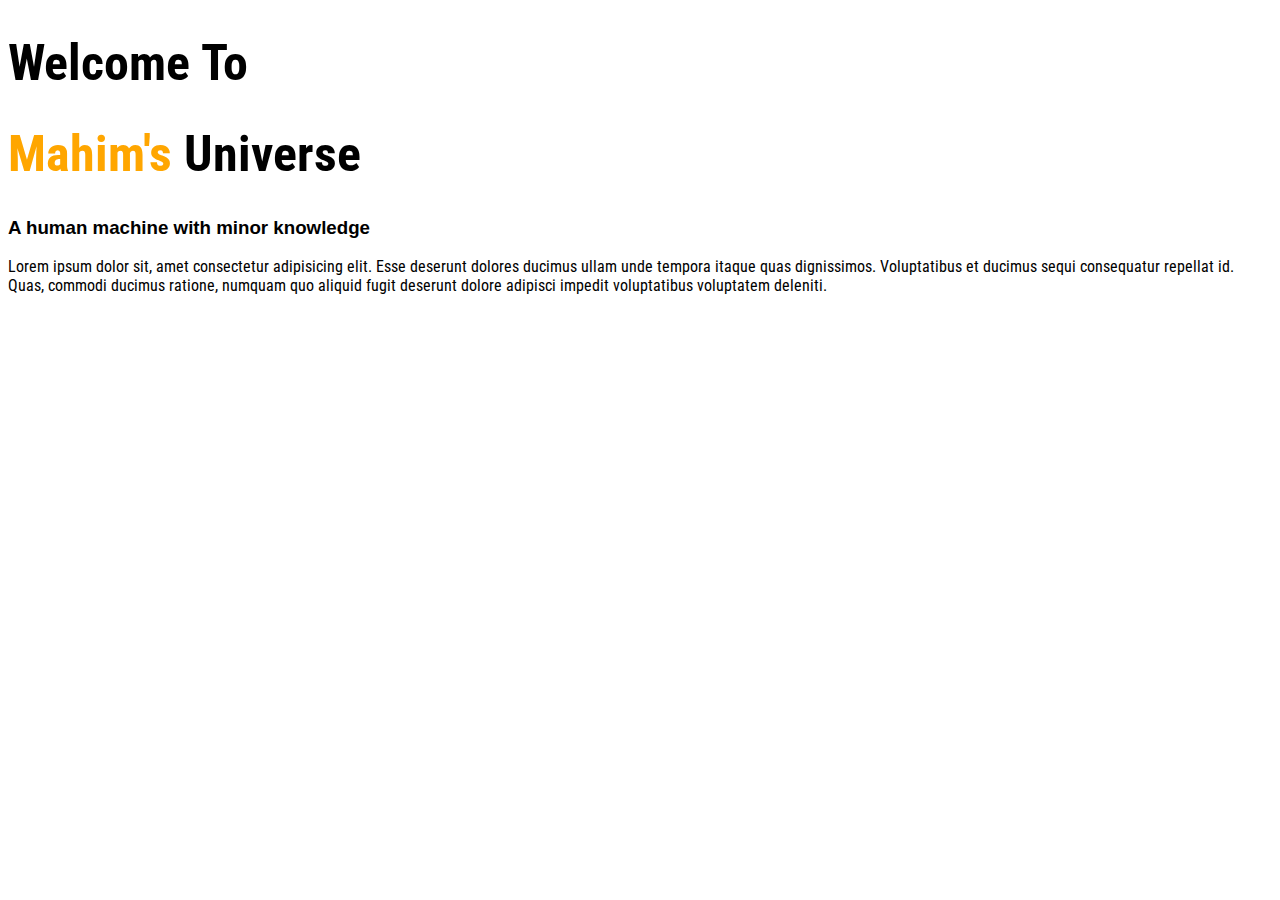
==== index.html @ a58968b7 "p" ====
<!DOCTYPE html>
<html lang="en">
<head>
    <meta charset="UTF-8">
    <meta http-equiv="X-UA-Compatible" content="IE=edge">
    <meta name="viewport" content="width=device-width, initial-scale=1.0">
    <title>Mahim's Portfolio</title>
    <link rel="preconnect" href="https://fonts.googleapis.com">
<link rel="preconnect" href="https://fonts.gstatic.com" crossorigin>
<link href="https://fonts.googleapis.com/css2?family=Roboto+Condensed:ital@1&display=swap" rel="stylesheet">
    <link rel="stylesheet" href="style.css">
</head>
<body>
    <h1>Welcome To</h1>
    <h1><span class="orange-color">Mahim's</span> Universe</h1>
    <h3 class="h3font">A human machine with minor knowledge</h3>
    <p>Lorem ipsum dolor sit, amet consectetur adipisicing elit. Esse deserunt dolores ducimus ullam unde tempora itaque quas dignissimos. Voluptatibus et ducimus sequi consequatur repellat id. Quas, commodi ducimus ratione, numquam quo aliquid fugit deserunt dolore adipisci impedit voluptatibus voluptatem deleniti.
    </p>

</body>
</html>
---- style.css ----
body{
    font-family: 'Roboto Condensed', sans-serif;
}
h1{
    font-size: 50px;
}
.orange-color{
    color: rgb(255, 166, 0);
}
.h3font{
    font-family: sans-serif;
}
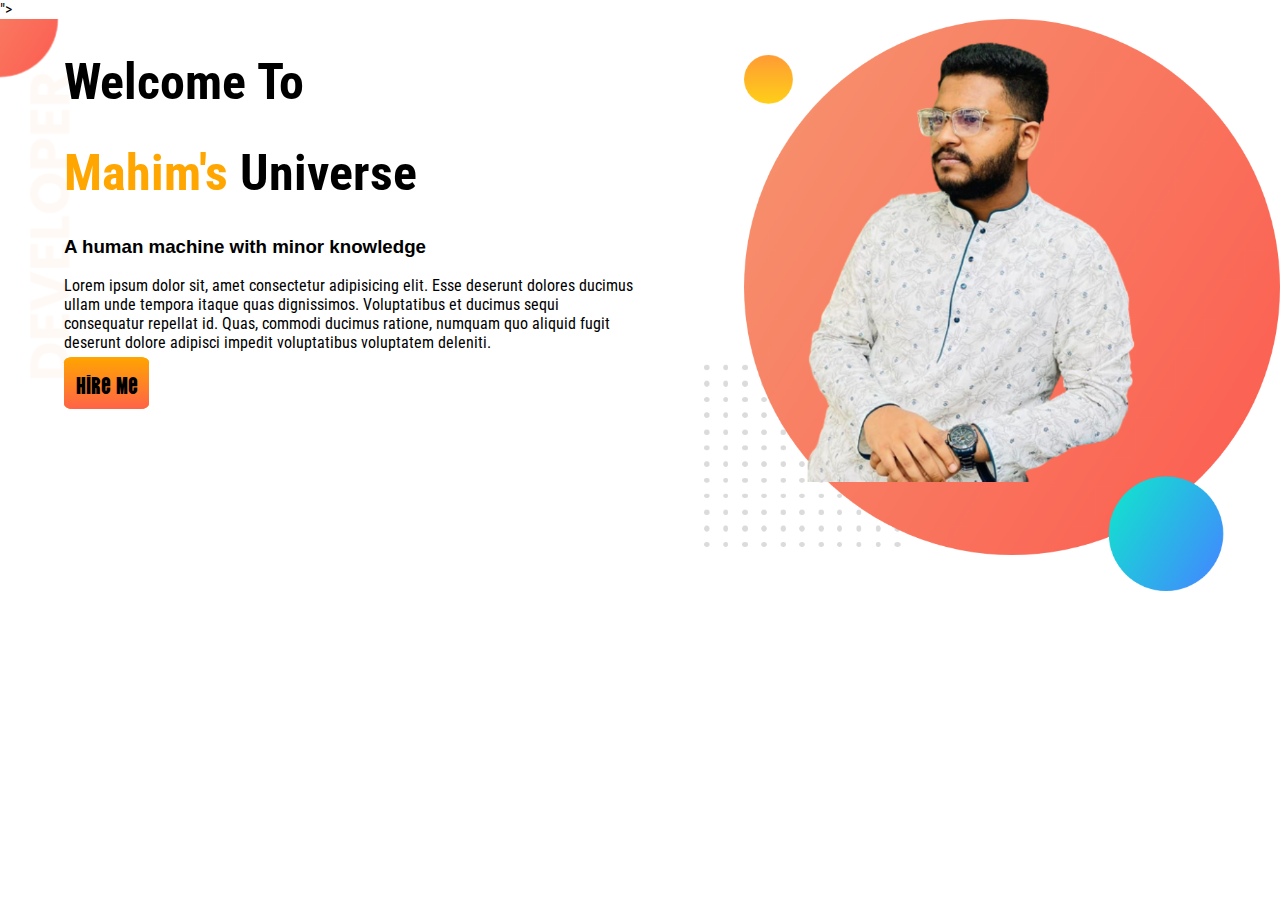
==== commit a7c3f041: "7/13/2023" ====
--- a/index.html
+++ b/index.html
@@ -8,14 +8,28 @@
     <link rel="preconnect" href="https://fonts.googleapis.com">
 <link rel="preconnect" href="https://fonts.gstatic.com" crossorigin>
 <link href="https://fonts.googleapis.com/css2?family=Roboto+Condensed:ital@1&display=swap" rel="stylesheet">
+<link rel="stylesheet" href="<link rel="preconnect" href="https://fonts.googleapis.com">
+<link rel="preconnect" href="https://fonts.gstatic.com" crossorigin>
+<link href="https://fonts.googleapis.com/css2?family=Roboto+Condensed:ital@1&family=Roboto:ital,wght@1,700&family=Vina+Sans&display=swap" rel="stylesheet">">
     <link rel="stylesheet" href="style.css">
 </head>
 <body>
-    <h1>Welcome To</h1>
-    <h1><span class="orange-color">Mahim's</span> Universe</h1>
-    <h3 class="h3font">A human machine with minor knowledge</h3>
-    <p>Lorem ipsum dolor sit, amet consectetur adipisicing elit. Esse deserunt dolores ducimus ullam unde tempora itaque quas dignissimos. Voluptatibus et ducimus sequi consequatur repellat id. Quas, commodi ducimus ratione, numquam quo aliquid fugit deserunt dolore adipisci impedit voluptatibus voluptatem deleniti.
-    </p>
+   <section class="top-banner">
+    <div class="half-width">
+        <h1>Welcome To</h1>
+        <h1><span class="orange-color">Mahim's</span> Universe</h1>
+        <h3 class="h3font">A human machine with minor knowledge</h3>
+        <p>Lorem ipsum dolor sit, amet consectetur adipisicing elit. Esse deserunt dolores ducimus ullam unde tempora itaque
+            quas dignissimos. Voluptatibus et ducimus sequi consequatur repellat id. Quas, commodi ducimus ratione, numquam
+            quo aliquid fugit deserunt dolore adipisci impedit voluptatibus voluptatem deleniti.
+        </p>
+        <a class="link-button" target="_blank" href="https://www.facebook.com/rafiqmahim009/">Hire Me</a>
+    </div>
 
+    <div class="half-width">
+        <img src="images/my-bg.png" alt="">
+    </div>
+
+   </section>
 </body>
 </html>--- a/style.css
+++ b/style.css
@@ -1,5 +1,6 @@
 body{
     font-family: 'Roboto Condensed', sans-serif;
+    margin: 0;
 }
 h1{
     font-size: 50px;
@@ -9,4 +10,31 @@
 }
 .h3font{
     font-family: sans-serif;
+}
+section{
+    display: flex;
+}
+.half-width{
+    width: 50%;
+    padding-left: 5%;
+}
+.half-width img{
+    width: 100%;
+}
+.link-button{
+    text-decoration: none;
+    background-color: rgb(255, 166, 0);
+    color: black;
+    font-size: 150%;
+    font-family: 'Vina Sans', cursive;
+    padding-left: 2%;
+    padding-top: 2%;
+    padding-bottom: 2%;
+    padding-right: 2%;
+    border-radius: 10%;
+    background-image: linear-gradient(orange,  tomato);
+}
+.top-banner{
+    background-image: url(images/top-banner.png);
+    background-repeat: no-repeat;
 }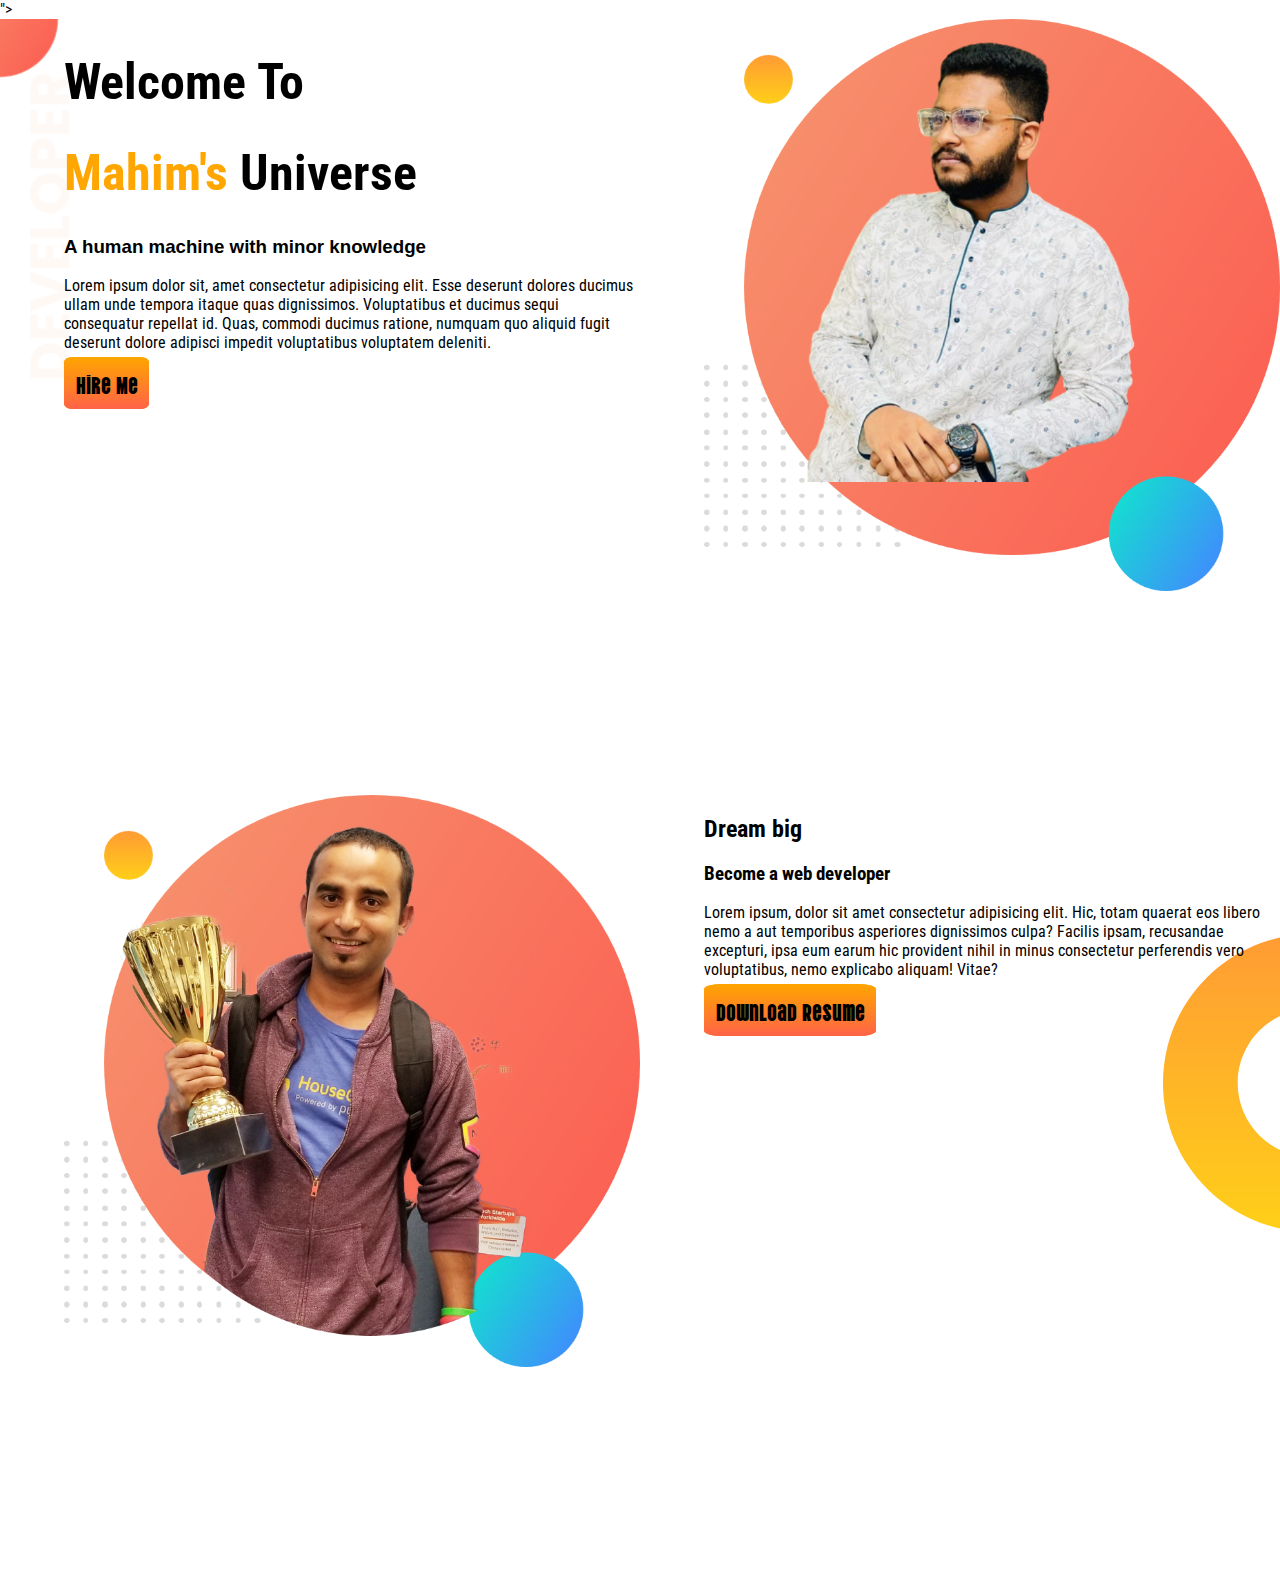
==== commit 33e7e96d: "7.57" ====
--- a/index.html
+++ b/index.html
@@ -31,5 +31,16 @@
     </div>
 
    </section>
+   <section class="dream-big">
+    <div class="half-width">
+        <img src="images/jhankar.png" alt="">
+    </div>
+    <div class="half-width">
+        <h2>Dream big</h2>
+        <h3>Become a web developer</h3>
+        <p>Lorem ipsum, dolor sit amet consectetur adipisicing elit. Hic, totam quaerat eos libero nemo a aut temporibus asperiores dignissimos culpa? Facilis ipsam, recusandae excepturi, ipsa eum earum hic provident nihil in minus consectetur perferendis vero voluptatibus, nemo explicabo aliquam! Vitae?</p>
+        <a class="link-button" target="_blank" href="">Download Resume</a>
+    </div>
+   </section>
 </body>
 </html>--- a/style.css
+++ b/style.css
@@ -13,6 +13,7 @@
 }
 section{
     display: flex;
+    margin-bottom: 200px;
 }
 .half-width{
     width: 50%;
@@ -37,4 +38,12 @@
 .top-banner{
     background-image: url(images/top-banner.png);
     background-repeat: no-repeat;
-}+}
+.chapa-etare{
+    padding-left: 50px;
+}
+.dream-big{
+    background-image: url(images/dream-bg.png);
+    background-repeat: no-repeat;
+    background-position: right;
+}
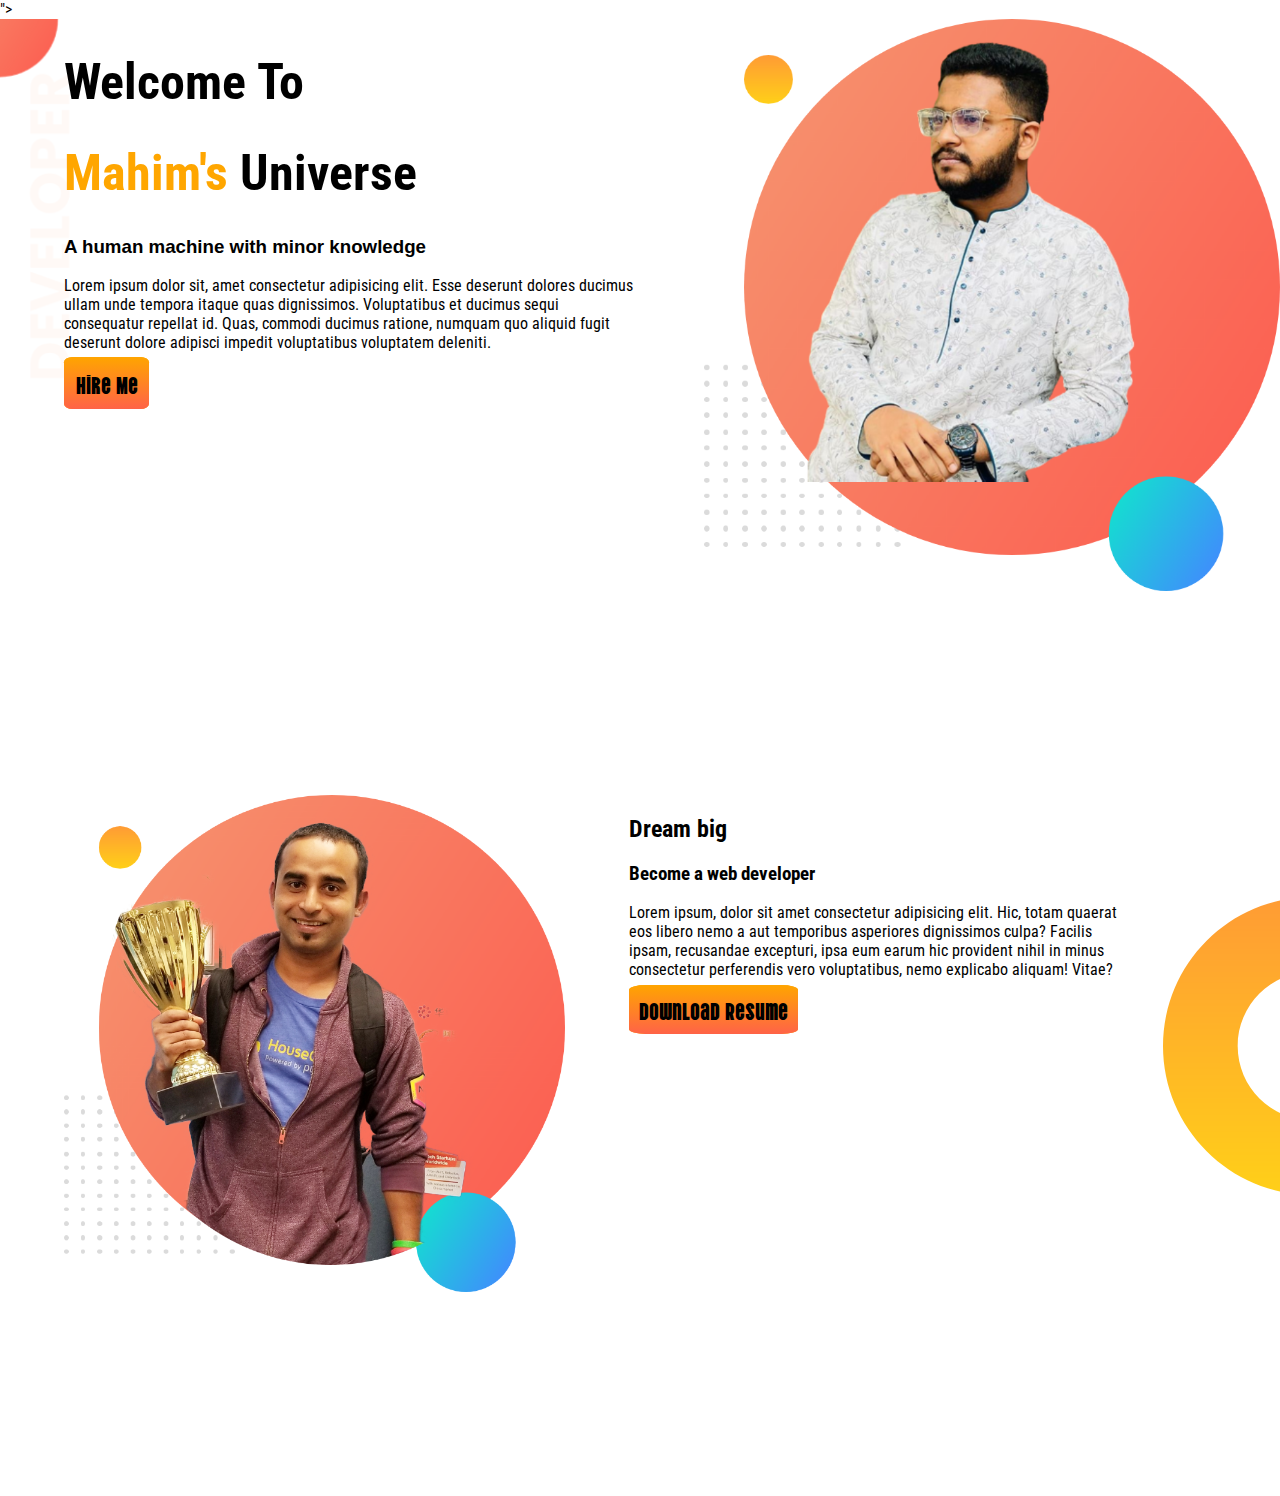
==== commit 5122871c: "pore korum" ====
--- a/index.html
+++ b/index.html
@@ -19,9 +19,7 @@
         <h1>Welcome To</h1>
         <h1><span class="orange-color">Mahim's</span> Universe</h1>
         <h3 class="h3font">A human machine with minor knowledge</h3>
-        <p>Lorem ipsum dolor sit, amet consectetur adipisicing elit. Esse deserunt dolores ducimus ullam unde tempora itaque
-            quas dignissimos. Voluptatibus et ducimus sequi consequatur repellat id. Quas, commodi ducimus ratione, numquam
-            quo aliquid fugit deserunt dolore adipisci impedit voluptatibus voluptatem deleniti.
+        <p>Lorem ipsum dolor sit, amet consectetur adipisicing elit. Esse deserunt dolores ducimus ullam unde tempora itaque quas dignissimos. Voluptatibus et ducimus sequi consequatur repellat id. Quas, commodi ducimus ratione, numquam quo aliquid fugit deserunt dolore adipisci impedit voluptatibus voluptatem deleniti.
         </p>
         <a class="link-button" target="_blank" href="https://www.facebook.com/rafiqmahim009/">Hire Me</a>
     </div>
@@ -29,13 +27,12 @@
     <div class="half-width">
         <img src="images/my-bg.png" alt="">
     </div>
-
    </section>
    <section class="dream-big">
     <div class="half-width">
         <img src="images/jhankar.png" alt="">
     </div>
-    <div class="half-width">
+    <div class="half-width padding-right">
         <h2>Dream big</h2>
         <h3>Become a web developer</h3>
         <p>Lorem ipsum, dolor sit amet consectetur adipisicing elit. Hic, totam quaerat eos libero nemo a aut temporibus asperiores dignissimos culpa? Facilis ipsam, recusandae excepturi, ipsa eum earum hic provident nihil in minus consectetur perferendis vero voluptatibus, nemo explicabo aliquam! Vitae?</p>
--- a/style.css
+++ b/style.css
@@ -47,3 +47,6 @@
     background-repeat: no-repeat;
     background-position: right;
 }
+.padding-right{
+    padding-right: 150px;
+}
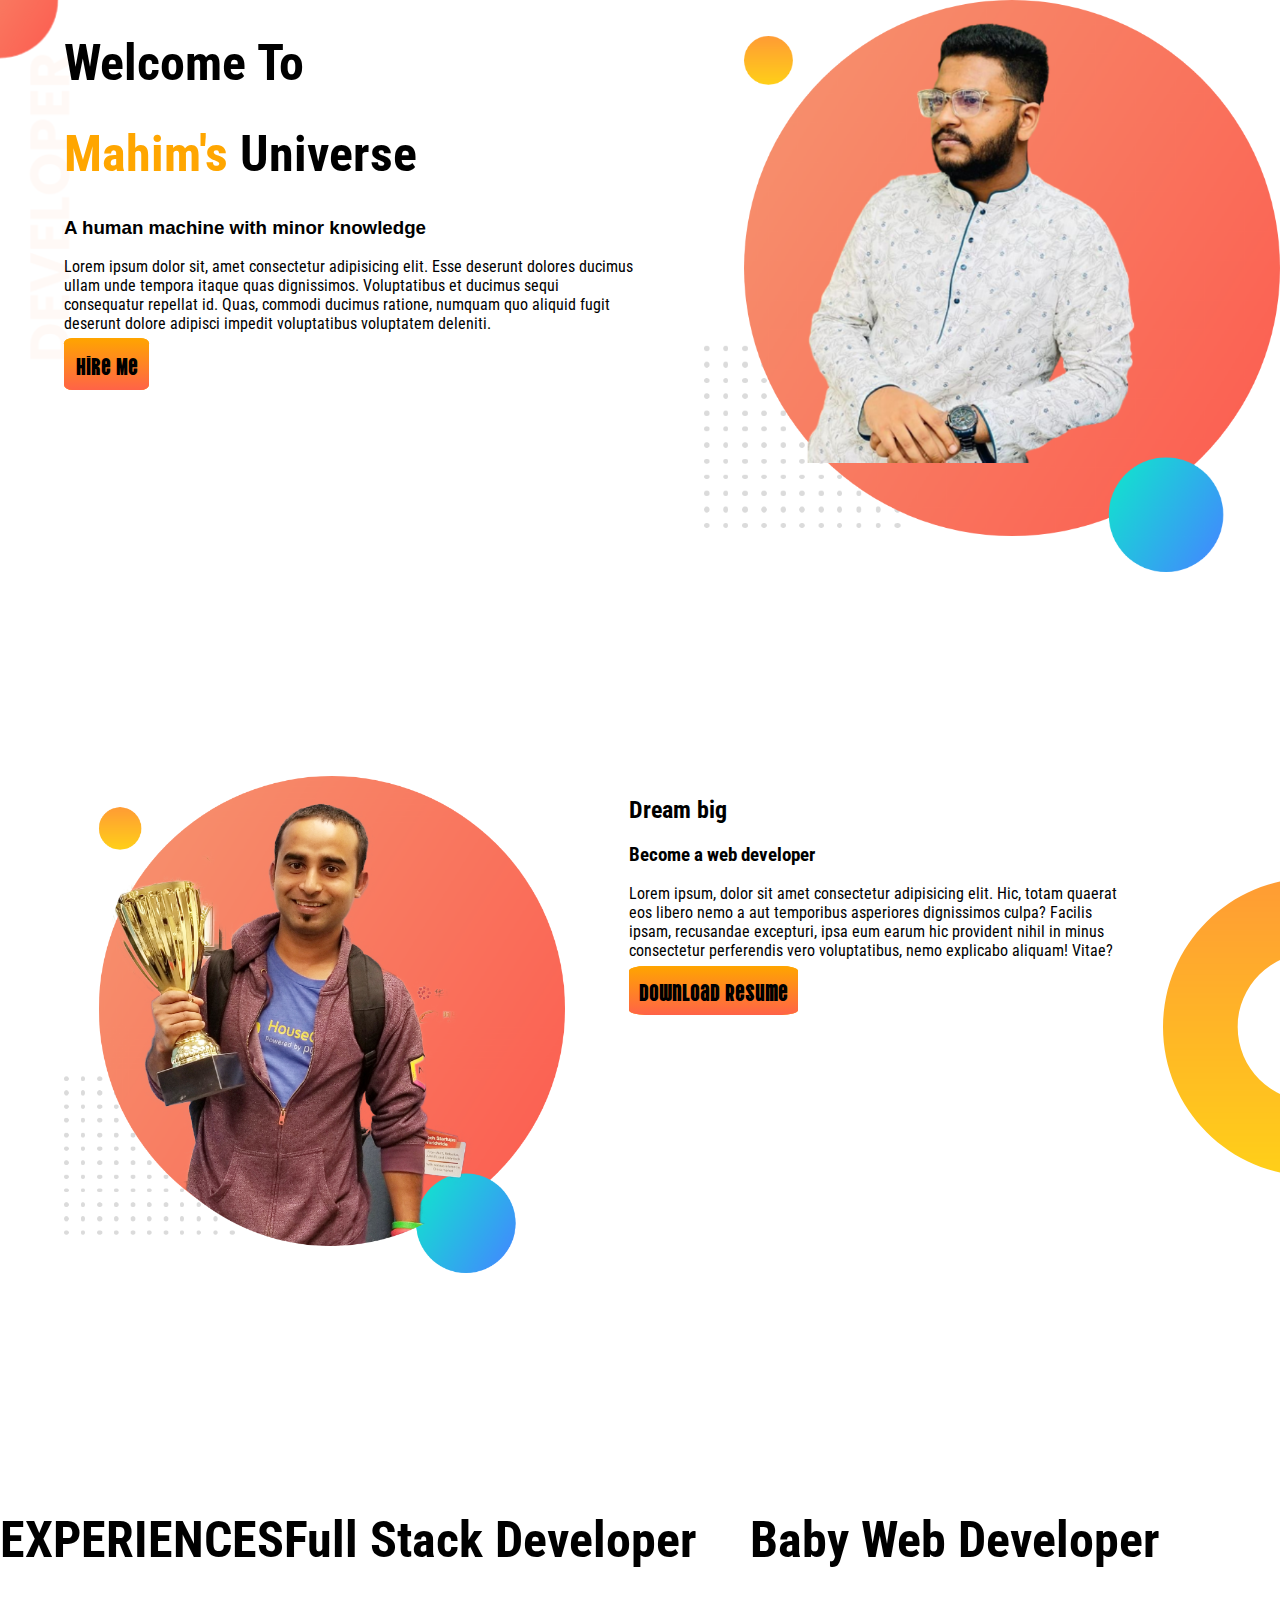
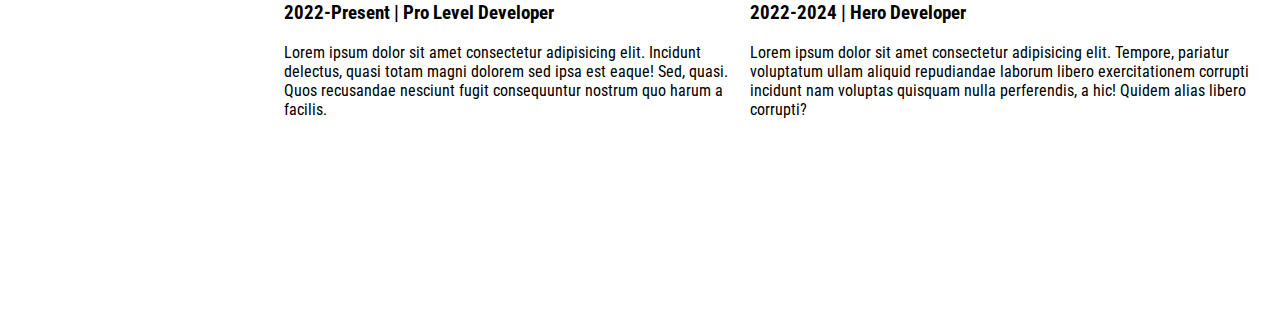
==== commit 5dcc9b91: "223" ====
--- a/index.html
+++ b/index.html
@@ -10,34 +10,55 @@
 <link href="https://fonts.googleapis.com/css2?family=Roboto+Condensed:ital@1&display=swap" rel="stylesheet">
 <link rel="stylesheet" href="<link rel="preconnect" href="https://fonts.googleapis.com">
 <link rel="preconnect" href="https://fonts.gstatic.com" crossorigin>
-<link href="https://fonts.googleapis.com/css2?family=Roboto+Condensed:ital@1&family=Roboto:ital,wght@1,700&family=Vina+Sans&display=swap" rel="stylesheet">">
+<link href="https://fonts.googleapis.com/css2?family=Roboto+Condensed:ital@1&family=Roboto:ital,wght@1,700&family=Vina+Sans&display=swap" rel="stylesheet">
     <link rel="stylesheet" href="style.css">
 </head>
 <body>
-   <section class="top-banner">
-    <div class="half-width">
-        <h1>Welcome To</h1>
-        <h1><span class="orange-color">Mahim's</span> Universe</h1>
-        <h3 class="h3font">A human machine with minor knowledge</h3>
-        <p>Lorem ipsum dolor sit, amet consectetur adipisicing elit. Esse deserunt dolores ducimus ullam unde tempora itaque quas dignissimos. Voluptatibus et ducimus sequi consequatur repellat id. Quas, commodi ducimus ratione, numquam quo aliquid fugit deserunt dolore adipisci impedit voluptatibus voluptatem deleniti.
-        </p>
-        <a class="link-button" target="_blank" href="https://www.facebook.com/rafiqmahim009/">Hire Me</a>
-    </div>
+    <section class="top-banner">
+        <div class="half-width">
+            <h1>Welcome To</h1>
+            <h1><span class="orange-color">Mahim's</span> Universe</h1>
+            <h3 class="h3font">A human machine with minor knowledge</h3>
+            <p>Lorem ipsum dolor sit, amet consectetur adipisicing elit. Esse deserunt dolores ducimus ullam unde
+                tempora itaque quas dignissimos. Voluptatibus et ducimus sequi consequatur repellat id. Quas, commodi
+                ducimus ratione, numquam quo aliquid fugit deserunt dolore adipisci impedit voluptatibus voluptatem
+                deleniti.
+            </p>
+            <a class="link-button" target="_blank" href="https://www.facebook.com/rafiqmahim009/">Hire Me</a>
+        </div>
 
-    <div class="half-width">
-        <img src="images/my-bg.png" alt="">
-    </div>
-   </section>
-   <section class="dream-big">
-    <div class="half-width">
-        <img src="images/jhankar.png" alt="">
-    </div>
-    <div class="half-width padding-right">
-        <h2>Dream big</h2>
-        <h3>Become a web developer</h3>
-        <p>Lorem ipsum, dolor sit amet consectetur adipisicing elit. Hic, totam quaerat eos libero nemo a aut temporibus asperiores dignissimos culpa? Facilis ipsam, recusandae excepturi, ipsa eum earum hic provident nihil in minus consectetur perferendis vero voluptatibus, nemo explicabo aliquam! Vitae?</p>
-        <a class="link-button" target="_blank" href="">Download Resume</a>
-    </div>
-   </section>
+        <div class="half-width">
+            <img src="images/my-bg.png" alt="">
+        </div>
+    </section>
+    <section class="dream-big">
+        <div class="half-width">
+            <img src="images/jhankar.png" alt="">
+        </div>
+        <div class="half-width padding-right">
+            <h2>Dream big</h2>
+            <h3>Become a web developer</h3>
+            <p>Lorem ipsum, dolor sit amet consectetur adipisicing elit. Hic, totam quaerat eos libero nemo a aut
+                temporibus asperiores dignissimos culpa? Facilis ipsam, recusandae excepturi, ipsa eum earum hic
+                provident nihil in minus consectetur perferendis vero voluptatibus, nemo explicabo aliquam! Vitae?</p>
+            <a class="link-button" target="_blank" href="">Download Resume</a>
+        </div>
+    </section>
+    <section class="Experience-area">
+        <h1>EXPERIENCES</h1>
+        <div> 
+            <h1>Full Stack Developer</h1>
+            <h3>2022-Present | Pro Level Developer</h3>
+            <p>Lorem ipsum dolor sit amet consectetur adipisicing elit. Incidunt delectus, quasi totam magni dolorem sed ipsa est
+                eaque! Sed, quasi. Quos recusandae nesciunt fugit consequuntur nostrum quo harum a facilis.</p>
+        </div>
+        <div>
+            <H1>Baby Web Developer</H1>
+            
+            <h3>2022-2024 | Hero Developer</h3>
+            <p>Lorem ipsum dolor sit amet consectetur adipisicing elit. Tempore, pariatur voluptatum ullam aliquid repudiandae laborum libero exercitationem corrupti incidunt nam voluptas quisquam nulla perferendis, a hic! Quidem alias libero corrupti?</p>
+        </div>
+        
+    </section>
 </body>
 </html>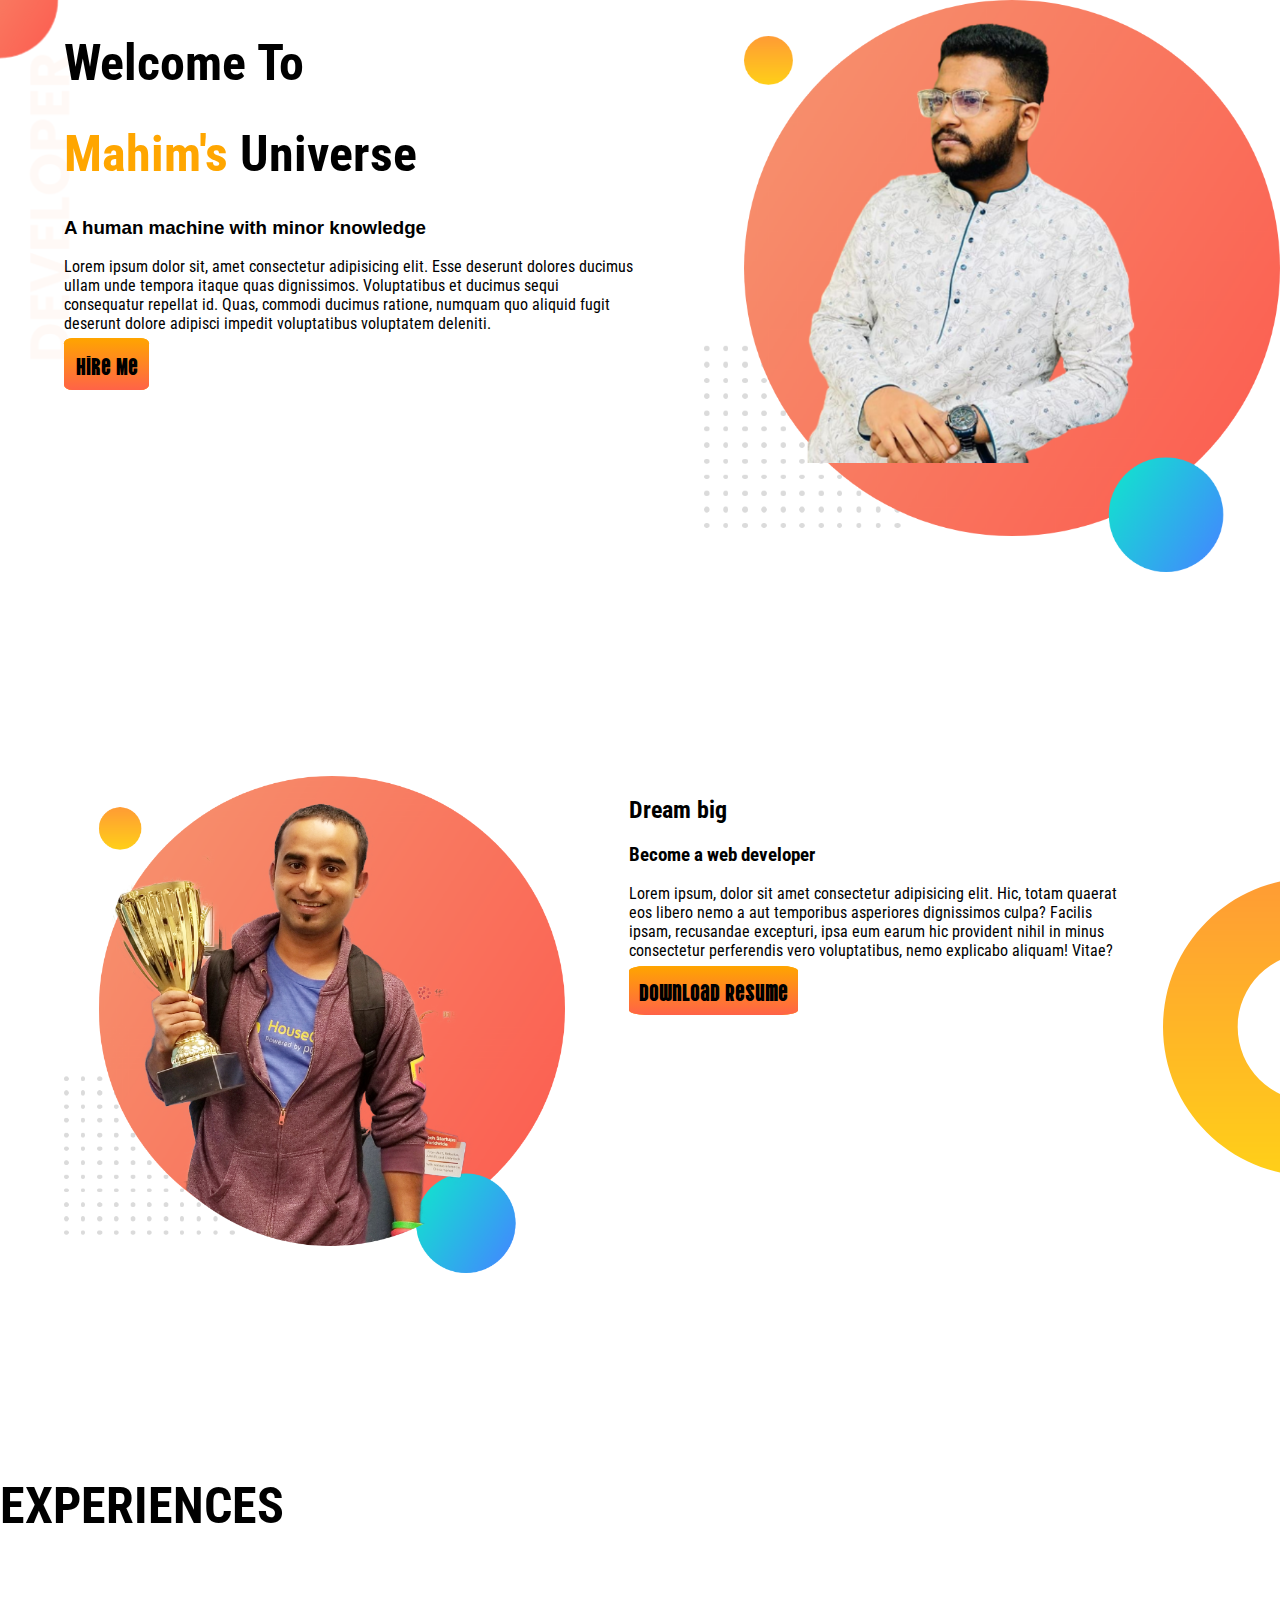
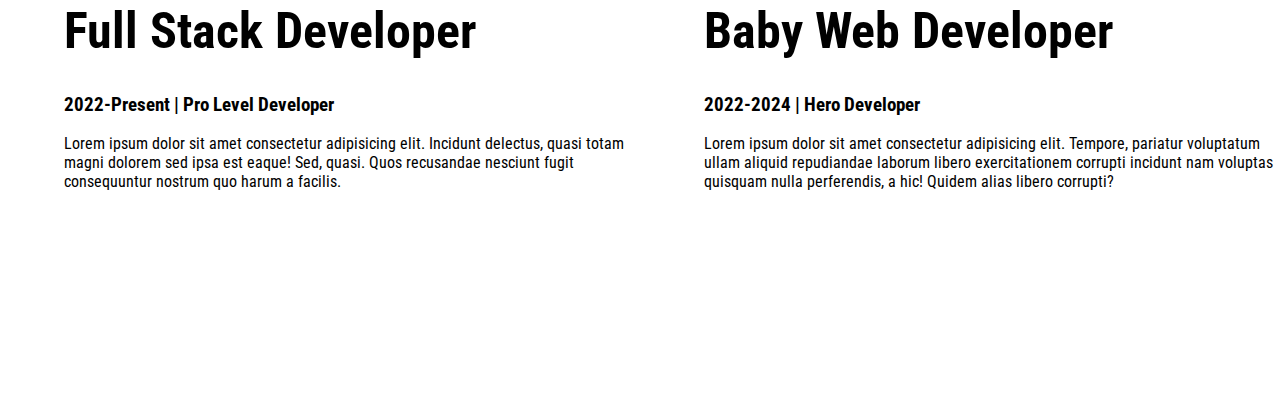
==== commit 4a049afa: "bad de vai" ====
--- a/index.html
+++ b/index.html
@@ -14,7 +14,7 @@
     <link rel="stylesheet" href="style.css">
 </head>
 <body>
-    <section class="top-banner">
+    <section class="top-banner flexible-container">
         <div class="half-width">
             <h1>Welcome To</h1>
             <h1><span class="orange-color">Mahim's</span> Universe</h1>
@@ -31,7 +31,7 @@
             <img src="images/my-bg.png" alt="">
         </div>
     </section>
-    <section class="dream-big">
+    <section class="dream-big flexible-container">
         <div class="half-width">
             <img src="images/jhankar.png" alt="">
         </div>
@@ -46,19 +46,23 @@
     </section>
     <section class="Experience-area">
         <h1>EXPERIENCES</h1>
-        <div> 
-            <h1>Full Stack Developer</h1>
-            <h3>2022-Present | Pro Level Developer</h3>
-            <p>Lorem ipsum dolor sit amet consectetur adipisicing elit. Incidunt delectus, quasi totam magni dolorem sed ipsa est
-                eaque! Sed, quasi. Quos recusandae nesciunt fugit consequuntur nostrum quo harum a facilis.</p>
+        <div class="flexible-container">
+            <div class="half-width">
+                <h1>Full Stack Developer</h1>
+                <h3>2022-Present | Pro Level Developer</h3>
+                <p>Lorem ipsum dolor sit amet consectetur adipisicing elit. Incidunt delectus, quasi totam magni dolorem sed ipsa
+                    est
+                    eaque! Sed, quasi. Quos recusandae nesciunt fugit consequuntur nostrum quo harum a facilis.</p>
+            </div>
+            <div class="half-width">
+                <H1>Baby Web Developer</H1>
+            
+                <h3>2022-2024 | Hero Developer</h3>
+                <p>Lorem ipsum dolor sit amet consectetur adipisicing elit. Tempore, pariatur voluptatum ullam aliquid repudiandae
+                    laborum libero exercitationem corrupti incidunt nam voluptas quisquam nulla perferendis, a hic! Quidem alias
+                    libero corrupti?</p>
+            </div>
         </div>
-        <div>
-            <H1>Baby Web Developer</H1>
-            
-            <h3>2022-2024 | Hero Developer</h3>
-            <p>Lorem ipsum dolor sit amet consectetur adipisicing elit. Tempore, pariatur voluptatum ullam aliquid repudiandae laborum libero exercitationem corrupti incidunt nam voluptas quisquam nulla perferendis, a hic! Quidem alias libero corrupti?</p>
-        </div>
-        
     </section>
 </body>
 </html>--- a/style.css
+++ b/style.css
@@ -10,10 +10,6 @@
 }
 .h3font{
     font-family: sans-serif;
-}
-section{
-    display: flex;
-    margin-bottom: 200px;
 }
 .half-width{
     width: 50%;
@@ -50,3 +46,7 @@
 .padding-right{
     padding-right: 150px;
 }
+.flexible-container{
+        display: flex;
+            margin-bottom: 200px;
+}
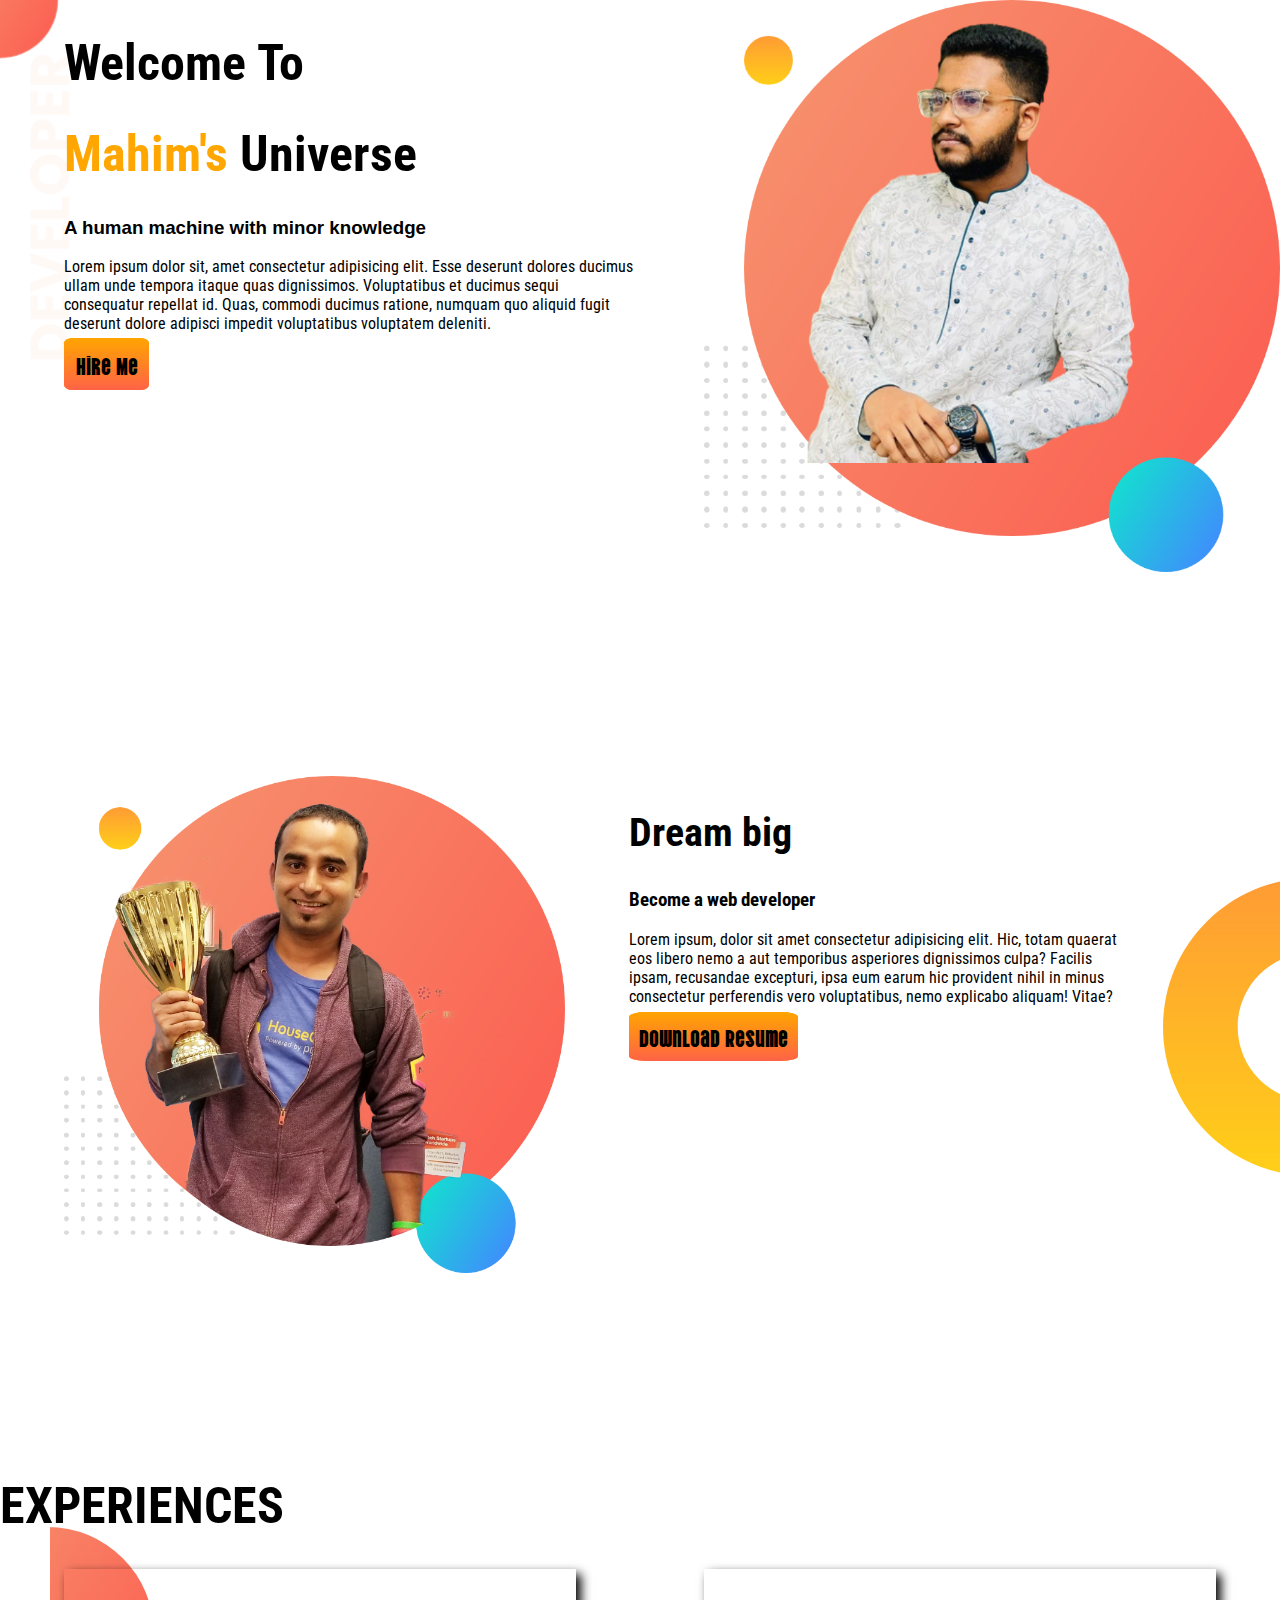
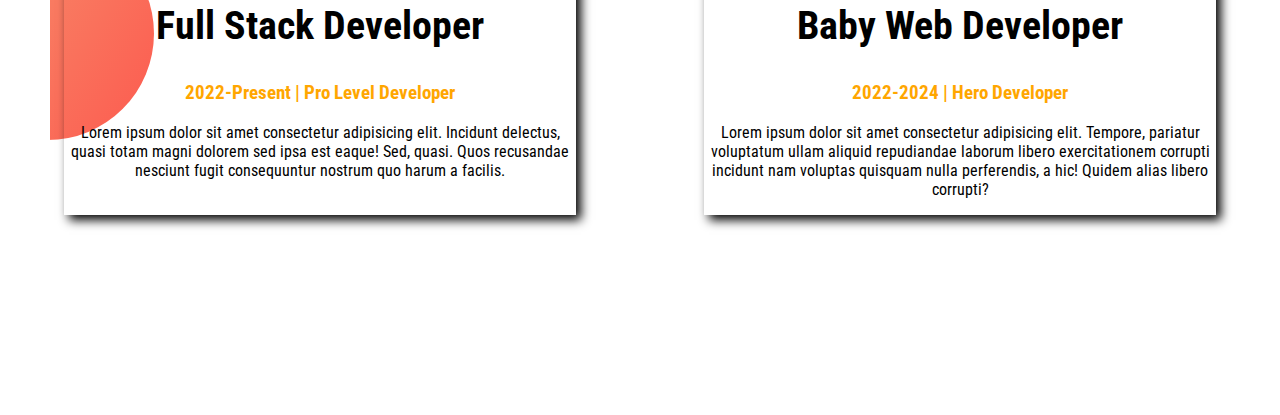
==== commit ac3fc356: "16/5/2023" ====
--- a/index.html
+++ b/index.html
@@ -47,18 +47,18 @@
     <section class="Experience-area">
         <h1>EXPERIENCES</h1>
         <div class="flexible-container">
-            <div class="half-width">
-                <h1>Full Stack Developer</h1>
-                <h3>2022-Present | Pro Level Developer</h3>
-                <p>Lorem ipsum dolor sit amet consectetur adipisicing elit. Incidunt delectus, quasi totam magni dolorem sed ipsa
+            <div class="experience-item">
+                <h2 class="text-align">Full Stack Developer</h2>
+                <h3 class="orange-color text-align">2022-Present | Pro Level Developer</h3>
+                <p class="text-align">Lorem ipsum dolor sit amet consectetur adipisicing elit. Incidunt delectus, quasi totam magni dolorem sed ipsa
                     est
                     eaque! Sed, quasi. Quos recusandae nesciunt fugit consequuntur nostrum quo harum a facilis.</p>
             </div>
-            <div class="half-width">
-                <H1>Baby Web Developer</H1>
+            <div class="experience-item">
+                <H2 class="text-align">Baby Web Developer</H2>
             
-                <h3>2022-2024 | Hero Developer</h3>
-                <p>Lorem ipsum dolor sit amet consectetur adipisicing elit. Tempore, pariatur voluptatum ullam aliquid repudiandae
+                <h3 class="orange-color text-align">2022-2024 | Hero Developer</h3>
+                <p class="text-align">Lorem ipsum dolor sit amet consectetur adipisicing elit. Tempore, pariatur voluptatum ullam aliquid repudiandae
                     laborum libero exercitationem corrupti incidunt nam voluptas quisquam nulla perferendis, a hic! Quidem alias
                     libero corrupti?</p>
             </div>
--- a/style.css
+++ b/style.css
@@ -7,6 +7,9 @@
 }
 .orange-color{
     color: rgb(255, 166, 0);
+}
+h2{
+    font-size: 40px;
 }
 .h3font{
     font-family: sans-serif;
@@ -50,3 +53,18 @@
         display: flex;
             margin-bottom: 200px;
 }
+.experience-item{
+    width: 40%;
+        margin-left: 5%;
+        margin-right: 5%;
+        padding-left: 10px color blue;
+        box-shadow: 5px 5px 10px black;
+}
+.Experience-area{
+    background-image: url(images/exp-bg.png);
+    background-repeat: no-repeat;
+    background-position: 50px 50px;
+}
+.text-align{
+    text-align: center;
+}
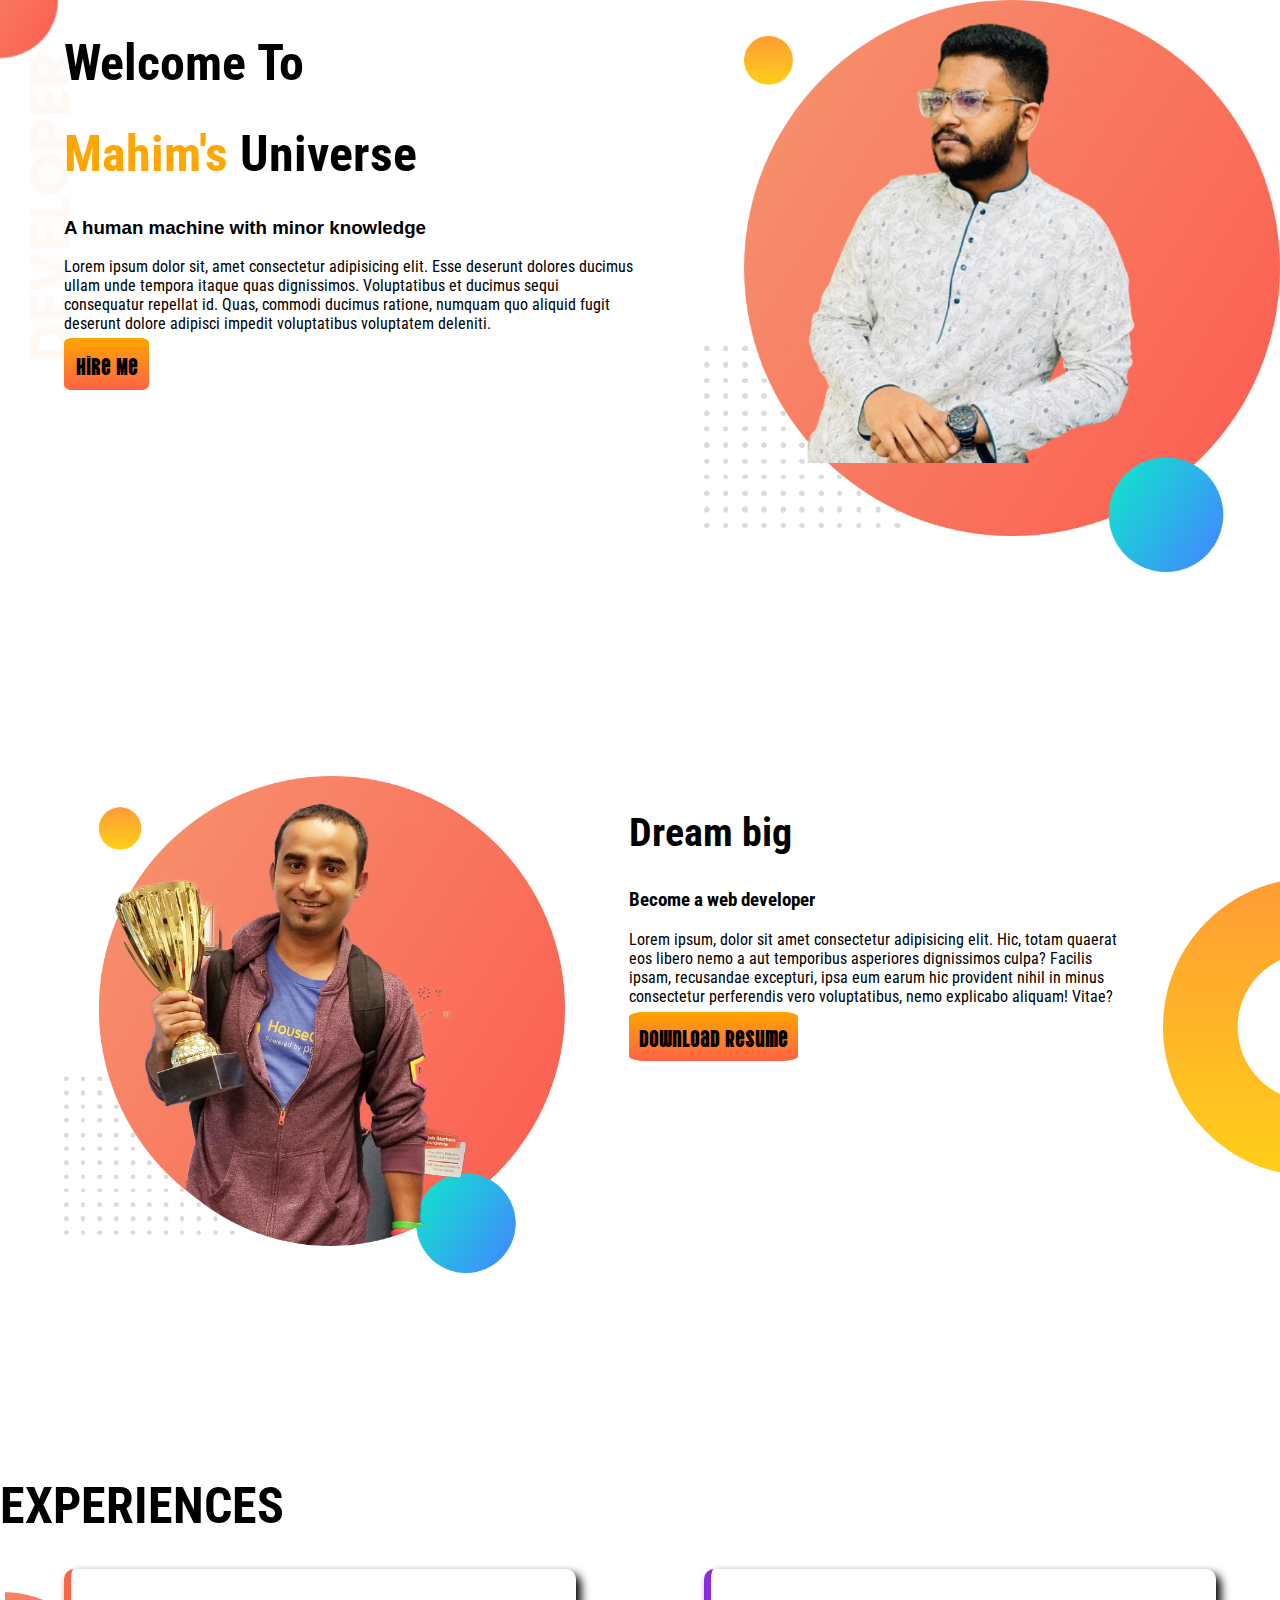
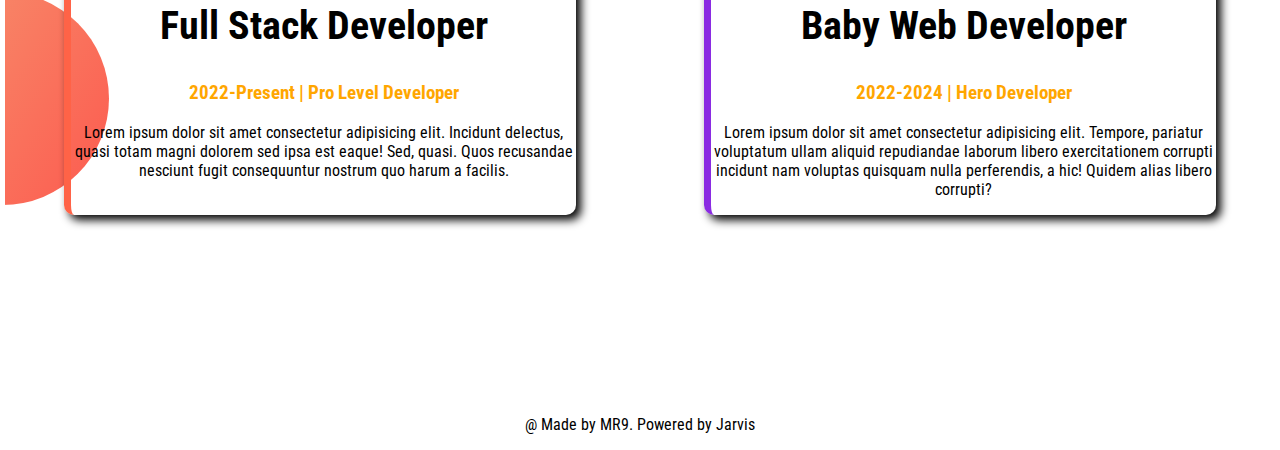
==== commit 9f9751af: "Done" ====
--- a/index.html
+++ b/index.html
@@ -47,14 +47,14 @@
     <section class="Experience-area">
         <h1>EXPERIENCES</h1>
         <div class="flexible-container">
-            <div class="experience-item">
+            <div id="fullweb" class="experience-item">
                 <h2 class="text-align">Full Stack Developer</h2>
                 <h3 class="orange-color text-align">2022-Present | Pro Level Developer</h3>
                 <p class="text-align">Lorem ipsum dolor sit amet consectetur adipisicing elit. Incidunt delectus, quasi totam magni dolorem sed ipsa
                     est
                     eaque! Sed, quasi. Quos recusandae nesciunt fugit consequuntur nostrum quo harum a facilis.</p>
             </div>
-            <div class="experience-item">
+            <div id="babyweb" class="experience-item">
                 <H2 class="text-align">Baby Web Developer</H2>
             
                 <h3 class="orange-color text-align">2022-2024 | Hero Developer</h3>
@@ -65,4 +65,9 @@
         </div>
     </section>
 </body>
+<footer>
+    <p>
+        @ Made by MR9. Powered by Jarvis
+    </p>
+</footer>
 </html>--- a/style.css
+++ b/style.css
@@ -59,12 +59,22 @@
         margin-right: 5%;
         padding-left: 10px color blue;
         box-shadow: 5px 5px 10px black;
+        border-radius: 10px;
 }
 .Experience-area{
     background-image: url(images/exp-bg.png);
     background-repeat: no-repeat;
-    background-position: 50px 50px;
+    background-position: 5px 115px;
 }
 .text-align{
     text-align: center;
 }
+#babyweb{
+    border-left: 7px solid blueviolet;
+}
+#fullweb{
+    border-left: 7px solid tomato;
+}
+footer p{
+    text-align: center;
+}